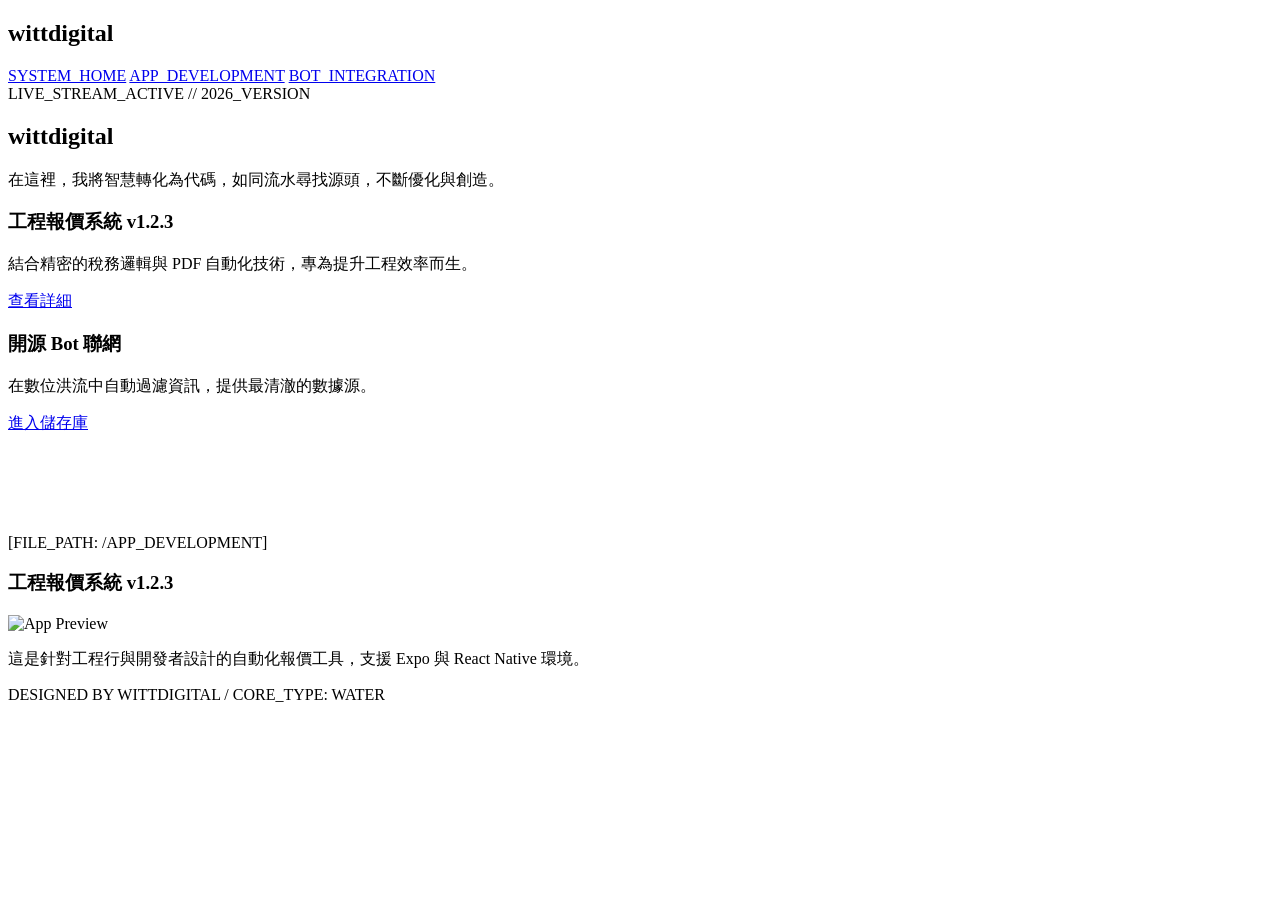
==== index.html @ c6461e24 "Create index.html" ====
<!DOCTYPE html>
<html lang="zh-Hant">
<head>
    <meta charset="UTF-8">
    <meta name="viewport" content="width=device-width, initial-scale=1.0">
    <title>wittdigital // PRECISION_ENGINEERING</title>
    <link rel="stylesheet" href="style.css">
</head>
<body>

    <nav>
        <h1>wittdigital</h1>
        <a href="#home">SYSTEM_HOME</a>
        <a href="#apps">APP_DEVELOPMENT</a>
        <a href="#bots">BOT_INTEGRATION</a>
    </nav>

    <main>
        <section id="home">
            <div class="header-status">LIVE_STREAM_ACTIVE // 2026_VERSION</div>
            <h2 id="typewriter-title"></h2> <p>在這裡，我將智慧轉化為代碼，如同流水尋找源頭，不斷優化與創造。</p>
        </section>

        <div class="project-grid">
            <div class="card">
                <h3>工程報價系統 v1.2.3</h3>
                <p>結合精密的稅務邏輯與 PDF 自動化技術，專為提升工程效率而生。</p>
                <a href="#apps" class="btn">查看詳細</a>
            </div>

            <div class="card">
                <h3>開源 Bot 聯網</h3>
                <p>在數位洪流中自動過濾資訊，提供最清澈的數據源。</p>
                <a href="#" class="btn">進入儲存庫</a>
            </div>
        </div>

        <section id="apps" style="margin-top: 100px;">
            <div class="header-status">[FILE_PATH: /APP_DEVELOPMENT]</div>
            <h3>工程報價系統 v1.2.3</h3>
            <div class="app-screenshot">
                <img src="https://via.placeholder.com/500x300" alt="App Preview" style="width:100%">
            </div>
            <p>這是針對工程行與開發者設計的自動化報價工具，支援 Expo 與 React Native 環境。</p>
        </section>

        <div class="watermark">DESIGNED BY WITTDIGITAL / CORE_TYPE: WATER</div>
    </main>

    <script>
        const text = "wittdigital // PRECISION_ENGINEERING";
        const speed = 100;
        let i = 0;

        function typeWriter() {
            if (i < text.length) {
                document.getElementById("typewriter-title").innerHTML += text.charAt(i);
                i++;
                setTimeout(typeWriter, speed);
            }
        }

        window.onload = typeWriter;
    </script>
</body>
</html>
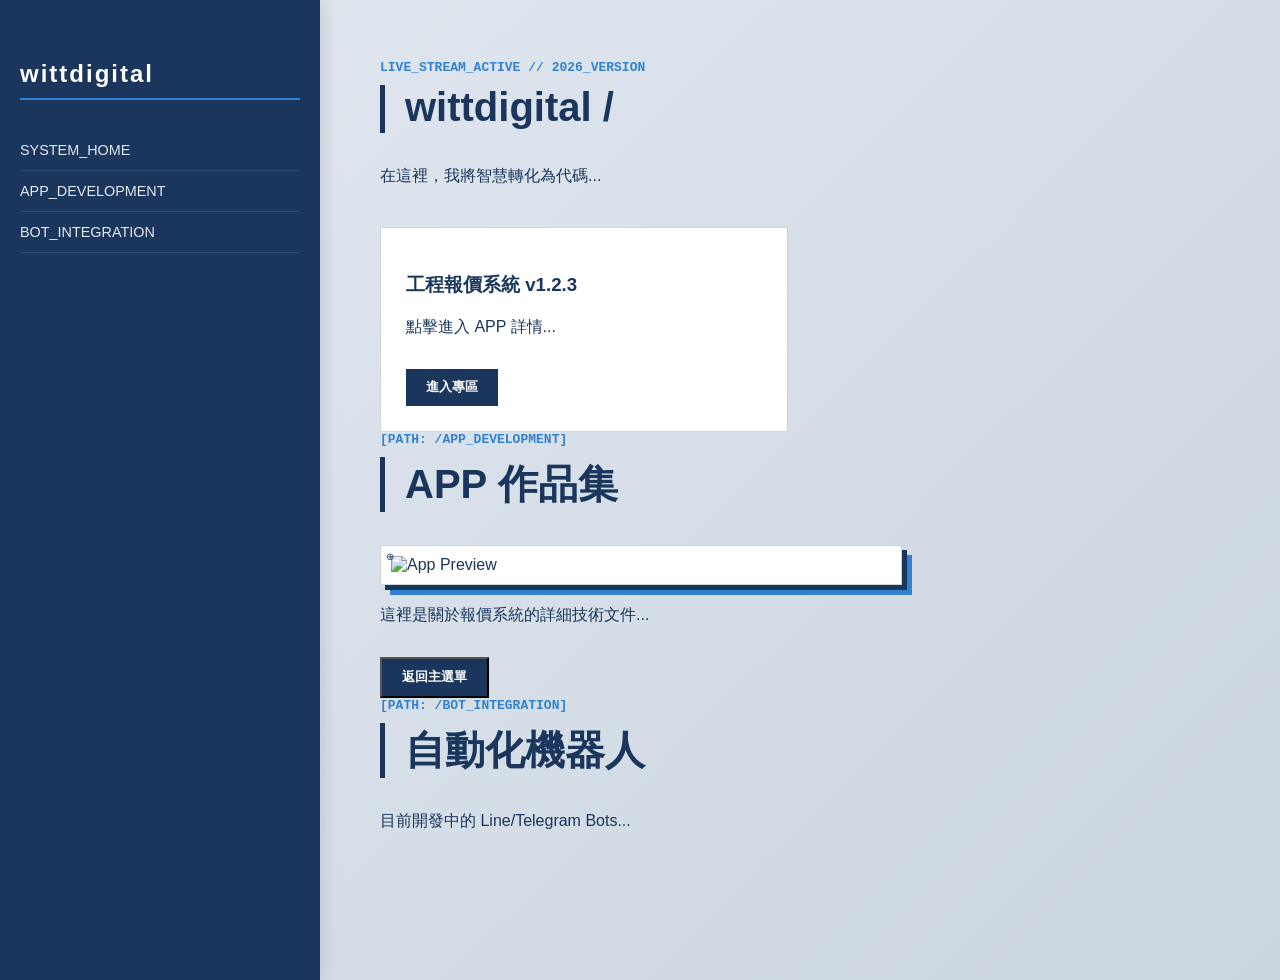
==== commit 271cb71f: "Update index.html" ====
--- a/index.html
+++ b/index.html
@@ -16,51 +16,79 @@
     </nav>
 
     <main>
-        <section id="home">
-            <div class="header-status">LIVE_STREAM_ACTIVE // 2026_VERSION</div>
-            <h2 id="typewriter-title"></h2> <p>在這裡，我將智慧轉化為代碼，如同流水尋找源頭，不斷優化與創造。</p>
-        </section>
-
+    <section id="home" class="page-content active">
+        <div class="header-status">LIVE_STREAM_ACTIVE // 2026_VERSION</div>
+        <h2 id="typewriter-title"></h2>
+        <p>在這裡，我將智慧轉化為代碼...</p>
+        
         <div class="project-grid">
-            <div class="card">
+            <div class="card" onclick="showPage('apps')">
                 <h3>工程報價系統 v1.2.3</h3>
-                <p>結合精密的稅務邏輯與 PDF 自動化技術，專為提升工程效率而生。</p>
-                <a href="#apps" class="btn">查看詳細</a>
-            </div>
-
-            <div class="card">
-                <h3>開源 Bot 聯網</h3>
-                <p>在數位洪流中自動過濾資訊，提供最清澈的數據源。</p>
-                <a href="#" class="btn">進入儲存庫</a>
+                <p>點擊進入 APP 詳情...</p>
+                <span class="btn">進入專區</span>
             </div>
         </div>
+    </section>
 
-        <section id="apps" style="margin-top: 100px;">
-            <div class="header-status">[FILE_PATH: /APP_DEVELOPMENT]</div>
-            <h3>工程報價系統 v1.2.3</h3>
-            <div class="app-screenshot">
-                <img src="https://via.placeholder.com/500x300" alt="App Preview" style="width:100%">
-            </div>
-            <p>這是針對工程行與開發者設計的自動化報價工具，支援 Expo 與 React Native 環境。</p>
-        </section>
+    <section id="apps" class="page-content">
+        <div class="header-status">[PATH: /APP_DEVELOPMENT]</div>
+        <h2>APP 作品集</h2>
+        <div class="app-screenshot">
+            <img src="assets/images/app-v123.jpg" alt="App Preview" style="width:100%">
+        </div>
+        <p>這裡是關於報價系統的詳細技術文件...</p>
+        <button class="btn" onclick="showPage('home')">返回主選單</button>
+    </section>
 
-        <div class="watermark">DESIGNED BY WITTDIGITAL / CORE_TYPE: WATER</div>
-    </main>
+    <section id="bots" class="page-content">
+        <div class="header-status">[PATH: /BOT_INTEGRATION]</div>
+        <h2>自動化機器人</h2>
+        <p>目前開發中的 Line/Telegram Bots...</p>
+    </section>
+</main>
 
     <script>
-        const text = "wittdigital // PRECISION_ENGINEERING";
-        const speed = 100;
-        let i = 0;
+    // 1. 打字機效果
+    const text = "wittdigital // PRECISION_ENGINEERING";
+    let i = 0;
+    function typeWriter() {
+        if (i < text.length) {
+            document.getElementById("typewriter-title").innerHTML += text.charAt(i);
+            i++;
+            setTimeout(typeWriter, 100);
+        }
+    }
 
-        function typeWriter() {
-            if (i < text.length) {
-                document.getElementById("typewriter-title").innerHTML += text.charAt(i);
-                i++;
-                setTimeout(typeWriter, speed);
-            }
+    // 2. 分頁切換功能
+    function showPage(pageId) {
+        // 隱藏所有頁面
+        const pages = document.querySelectorAll('.page-content');
+        pages.forEach(page => page.classList.remove('active'));
+
+        // 顯示指定的頁面
+        const targetPage = document.getElementById(pageId);
+        if (targetPage) {
+            targetPage.classList.add('active');
         }
 
-        window.onload = typeWriter;
-    </script>
+        // 如果回首頁，重啟打字機（可選）
+        if (pageId === 'home') {
+            document.getElementById("typewriter-title").innerHTML = "";
+            i = 0;
+            typeWriter();
+        }
+    }
+
+    // 3. 綁定側邊欄點擊事件
+    document.querySelectorAll('nav a').forEach(link => {
+        link.addEventListener('click', function(e) {
+            e.preventDefault(); // 防止原本的跳轉行為
+            const targetId = this.getAttribute('href').substring(1);
+            showPage(targetId);
+        });
+    });
+
+    window.onload = typeWriter;
+</script>
 </body>
 </html>
--- a/style.css
+++ b/style.css
@@ -0,0 +1,145 @@
+/* 定義你的專屬色號 */
+:root {
+    --navy-blue: #1A365D;      /* 深邃智慧藍 */
+    --platinum-gray: #E2E8F0;  /* 鉑金灰 */
+    --bright-blue: #3182CE;    /* 浚源藍 */
+    --steel-border: #CBD5E0;
+}
+
+html {
+    scroll-behavior: smooth; /* 讓導覽跳轉變平滑 */
+}
+
+body {
+    background: linear-gradient(135deg, #E2E8F0 0%, #CBD5E0 100%);
+    color: var(--navy-blue);
+    font-family: 'Inter', -apple-system, BlinkMacSystemFont, "Segoe UI", Roboto, sans-serif;
+    margin: 0;
+    display: flex;
+    min-height: 100vh;
+}
+
+/* 左側側邊欄 */
+nav {
+    width: 280px;
+    background-color: var(--navy-blue);
+    color: white;
+    padding: 40px 20px;
+    display: flex;
+    flex-direction: column;
+    box-shadow: 4px 0 15px rgba(0,0,0,0.1);
+    position: sticky; /* 讓側邊欄固定 */
+    top: 0;
+    height: 100vh;
+}
+
+nav h1 {
+    font-size: 1.5rem;
+    letter-spacing: 2px;
+    border-bottom: 2px solid var(--bright-blue);
+    padding-bottom: 10px;
+    margin-bottom: 30px;
+}
+
+nav a {
+    color: var(--platinum-gray);
+    text-decoration: none;
+    padding: 12px 0;
+    border-bottom: 1px solid rgba(255,255,255,0.1);
+    transition: 0.3s;
+    font-size: 0.9rem;
+}
+
+nav a:hover {
+    color: var(--bright-blue);
+    padding-left: 10px;
+}
+
+/* 主要內容區 */
+main {
+    flex-grow: 1;
+    padding: 60px;
+    max-width: 1000px;
+}
+
+.header-status {
+    font-family: monospace;
+    color: var(--bright-blue);
+    margin-bottom: 10px;
+    font-weight: bold;
+}
+
+h2 {
+    font-size: 2.5rem;
+    margin-top: 0;
+    border-left: 5px solid var(--navy-blue);
+    padding-left: 20px;
+    min-height: 3rem; /* 預留高度給打字效果 */
+}
+
+.project-grid {
+    display: grid;
+    grid-template-columns: repeat(auto-fill, minmax(300px, 1fr));
+    gap: 25px;
+    margin-top: 40px;
+}
+
+.card {
+    background: white;
+    border: 1px solid var(--steel-border);
+    padding: 25px;
+    position: relative;
+    transition: transform 0.3s, box-shadow 0.3s;
+}
+
+.card:hover {
+    transform: translateY(-5px);
+    box-shadow: 0 10px 20px rgba(26, 54, 93, 0.1);
+    border-color: var(--bright-blue);
+}
+
+.btn {
+    display: inline-block;
+    background-color: var(--navy-blue);
+    color: white;
+    padding: 10px 20px;
+    text-decoration: none;
+    font-size: 0.8rem;
+    font-weight: bold;
+    margin-top: 15px;
+    transition: 0.3s;
+}
+
+.btn:hover {
+    background-color: var(--bright-blue);
+    box-shadow: 0 0 15px rgba(49, 130, 206, 0.5);
+    transform: scale(1.05);
+}
+
+.app-screenshot {
+    width: 100%;
+    max-width: 500px;
+    border: 1px solid var(--steel-border);
+    padding: 10px;
+    background: white;
+    box-shadow: 5px 5px 0px var(--navy-blue), 10px 10px 0px var(--bright-blue);
+    position: relative;
+    margin: 20px 0;
+}
+
+.app-screenshot::before {
+    content: "⊕";
+    position: absolute;
+    top: 5px; left: 5px;
+    color: var(--navy-blue);
+    font-size: 10px;
+}
+
+.watermark {
+    position: fixed;
+    bottom: 20px;
+    right: 20px;
+    font-family: monospace;
+    font-size: 0.7rem;
+    opacity: 0.3;
+}
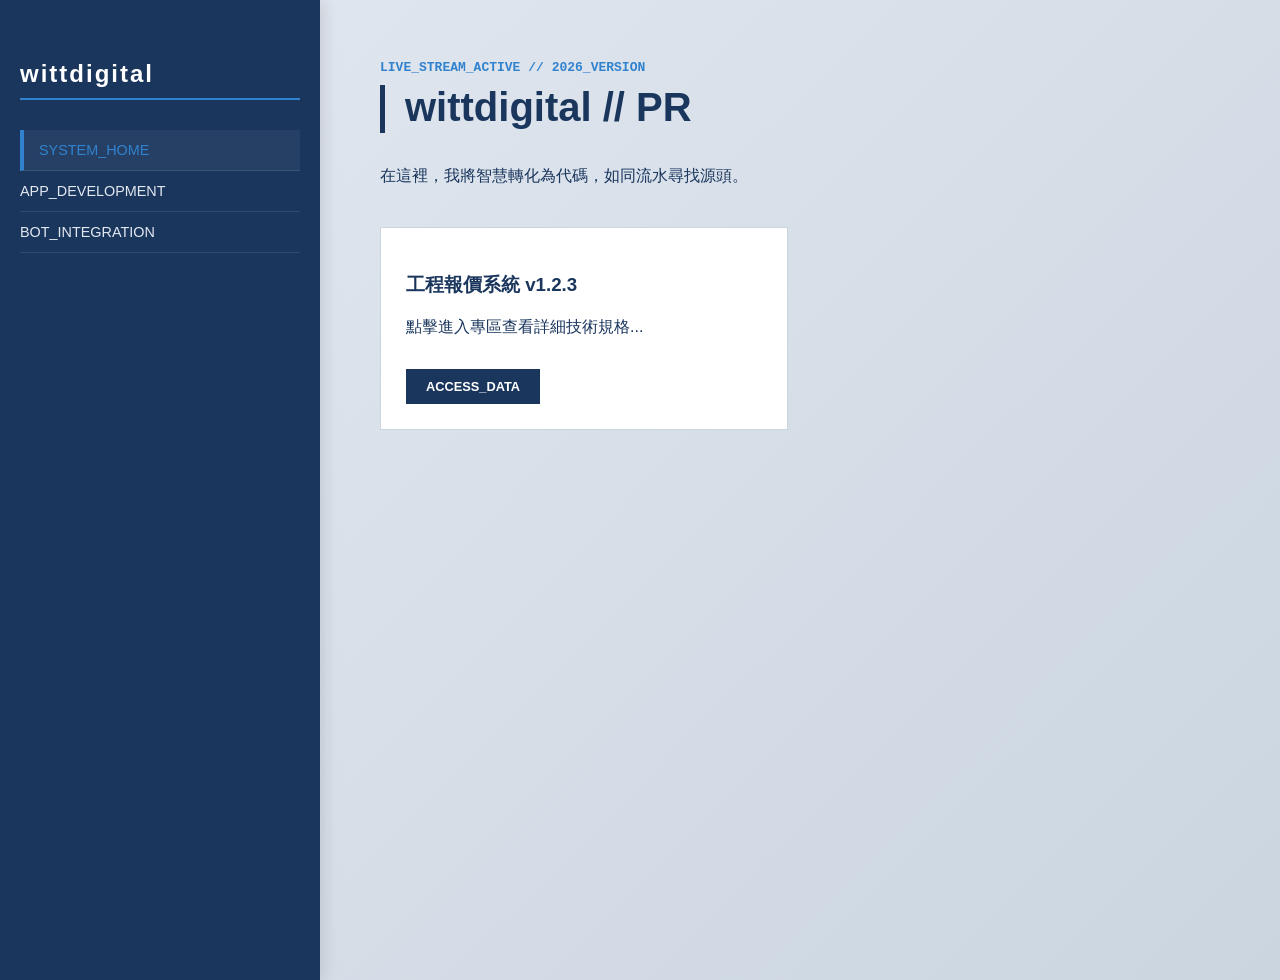
==== commit 9d014c81: "Update index.html" ====
--- a/index.html
+++ b/index.html
@@ -8,24 +8,24 @@
 </head>
 <body>
 
-    <nav>
-        <h1>wittdigital</h1>
-        <a href="#home">SYSTEM_HOME</a>
-        <a href="#apps">APP_DEVELOPMENT</a>
-        <a href="#bots">BOT_INTEGRATION</a>
-    </nav>
+<nav id="main-nav">
+    <h1>wittdigital</h1>
+    <a href="#home" class="current-active" onclick="switchTab('home')">SYSTEM_HOME</a>
+    <a href="#apps" onclick="switchTab('apps')">APP_DEVELOPMENT</a>
+    <a href="#bots" onclick="switchTab('bots')">BOT_INTEGRATION</a>
+</nav>
 
     <main>
     <section id="home" class="page-content active">
         <div class="header-status">LIVE_STREAM_ACTIVE // 2026_VERSION</div>
         <h2 id="typewriter-title"></h2>
-        <p>在這裡，我將智慧轉化為代碼...</p>
+        <p>在這裡，我將智慧轉化為代碼，如同流水尋找源頭。</p>
         
         <div class="project-grid">
-            <div class="card" onclick="showPage('apps')">
+            <div class="card" onclick="switchTab('apps')">
                 <h3>工程報價系統 v1.2.3</h3>
-                <p>點擊進入 APP 詳情...</p>
-                <span class="btn">進入專區</span>
+                <p>點擊進入專區查看詳細技術規格...</p>
+                <span class="btn">ACCESS_DATA</span>
             </div>
         </div>
     </section>
@@ -36,59 +36,61 @@
         <div class="app-screenshot">
             <img src="assets/images/app-v123.jpg" alt="App Preview" style="width:100%">
         </div>
-        <p>這裡是關於報價系統的詳細技術文件...</p>
-        <button class="btn" onclick="showPage('home')">返回主選單</button>
+        <p>這是針對工程開發者設計的報價自動化工具，支援 PDF 生成與稅務計算。</p>
+        <button class="btn" onclick="switchTab('home')">RETURN_TO_DASHBOARD</button>
     </section>
 
     <section id="bots" class="page-content">
         <div class="header-status">[PATH: /BOT_INTEGRATION]</div>
         <h2>自動化機器人</h2>
-        <p>目前開發中的 Line/Telegram Bots...</p>
+        <p>目前正在運行與優化的 Bot 列表...</p>
+        <div class="card">
+            <h3>數據聯網機器人</h3>
+            <p>STATUS: <span style="color: #48BB78;">● ONLINE</span></p>
+        </div>
     </section>
 </main>
 
-    <script>
-    // 1. 打字機效果
-    const text = "wittdigital // PRECISION_ENGINEERING";
-    let i = 0;
-    function typeWriter() {
-        if (i < text.length) {
-            document.getElementById("typewriter-title").innerHTML += text.charAt(i);
-            i++;
-            setTimeout(typeWriter, 100);
+<script>
+    // 1. 打字機效果函數
+    const fullText = "wittdigital // PRECISION_ENGINEERING";
+    let charIndex = 0;
+    
+    function runTypewriter() {
+        const titleElement = document.getElementById("typewriter-title");
+        if (charIndex < fullText.length) {
+            titleElement.innerHTML += fullText.charAt(charIndex);
+            charIndex++;
+            setTimeout(runTypewriter, 80);
         }
     }
 
-    // 2. 分頁切換功能
-    function showPage(pageId) {
-        // 隱藏所有頁面
-        const pages = document.querySelectorAll('.page-content');
-        pages.forEach(page => page.classList.remove('active'));
+    // 2. 分頁切換核心邏輯
+    function switchTab(targetId) {
+        // A. 切換內容顯隱
+        document.querySelectorAll('.page-content').forEach(section => {
+            section.classList.remove('active');
+        });
+        document.getElementById(targetId).classList.add('active');
 
-        // 顯示指定的頁面
-        const targetPage = document.getElementById(pageId);
-        if (targetPage) {
-            targetPage.classList.add('active');
-        }
+        // B. 切換導覽列高亮狀態
+        document.querySelectorAll('nav a').forEach(link => {
+            link.classList.remove('current-active');
+            if(link.getAttribute('href') === '#' + targetId) {
+                link.classList.add('current-active');
+            }
+        });
 
-        // 如果回首頁，重啟打字機（可選）
-        if (pageId === 'home') {
+        // C. 如果回到首頁，重跑打字機
+        if (targetId === 'home') {
             document.getElementById("typewriter-title").innerHTML = "";
-            i = 0;
-            typeWriter();
+            charIndex = 0;
+            runTypewriter();
         }
     }
 
-    // 3. 綁定側邊欄點擊事件
-    document.querySelectorAll('nav a').forEach(link => {
-        link.addEventListener('click', function(e) {
-            e.preventDefault(); // 防止原本的跳轉行為
-            const targetId = this.getAttribute('href').substring(1);
-            showPage(targetId);
-        });
-    });
-
-    window.onload = typeWriter;
+    // 初始啟動
+    window.onload = runTypewriter;
 </script>
 </body>
 </html>
--- a/style.css
+++ b/style.css
@@ -143,3 +143,50 @@
     font-size: 0.7rem;
     opacity: 0.3;
 }
+
+/* 預設隱藏所有頁面 */
+.page-content {
+    display: none;
+    animation: fadeIn 0.5s ease; /* 增加切換時的淡入效果 */
+}
+
+/* 只有帶有 active 類別的頁面才顯示 */
+.page-content.active {
+    display: block;
+}
+
+@keyframes fadeIn {
+    from { opacity: 0; transform: translateY(10px); }
+    to { opacity: 1; transform: translateY(0); }
+}
+
+/* --- 分頁切換核心樣式 --- */
+
+/* 1. 預設隱藏所有區塊 */
+.page-content {
+    display: none; 
+    opacity: 0;
+    transform: translateY(10px);
+    transition: all 0.4s ease-out;
+}
+
+/* 2. 當該區塊有 .active 類別時顯示 */
+.page-content.active {
+    display: block;
+    opacity: 1;
+    transform: translateY(0);
+}
+
+/* 3. 側邊欄目前選中項目的高亮效果 */
+nav a.current-active {
+    color: var(--bright-blue);
+    background: rgba(255, 255, 255, 0.05);
+    border-left: 4px solid var(--bright-blue);
+    padding-left: 15px;
+}
+
+/* 4. 進場動畫：模擬儀器螢幕掃描 */
+@keyframes screenScan {
+    from { opacity: 0; }
+    to { opacity: 1; }
+}
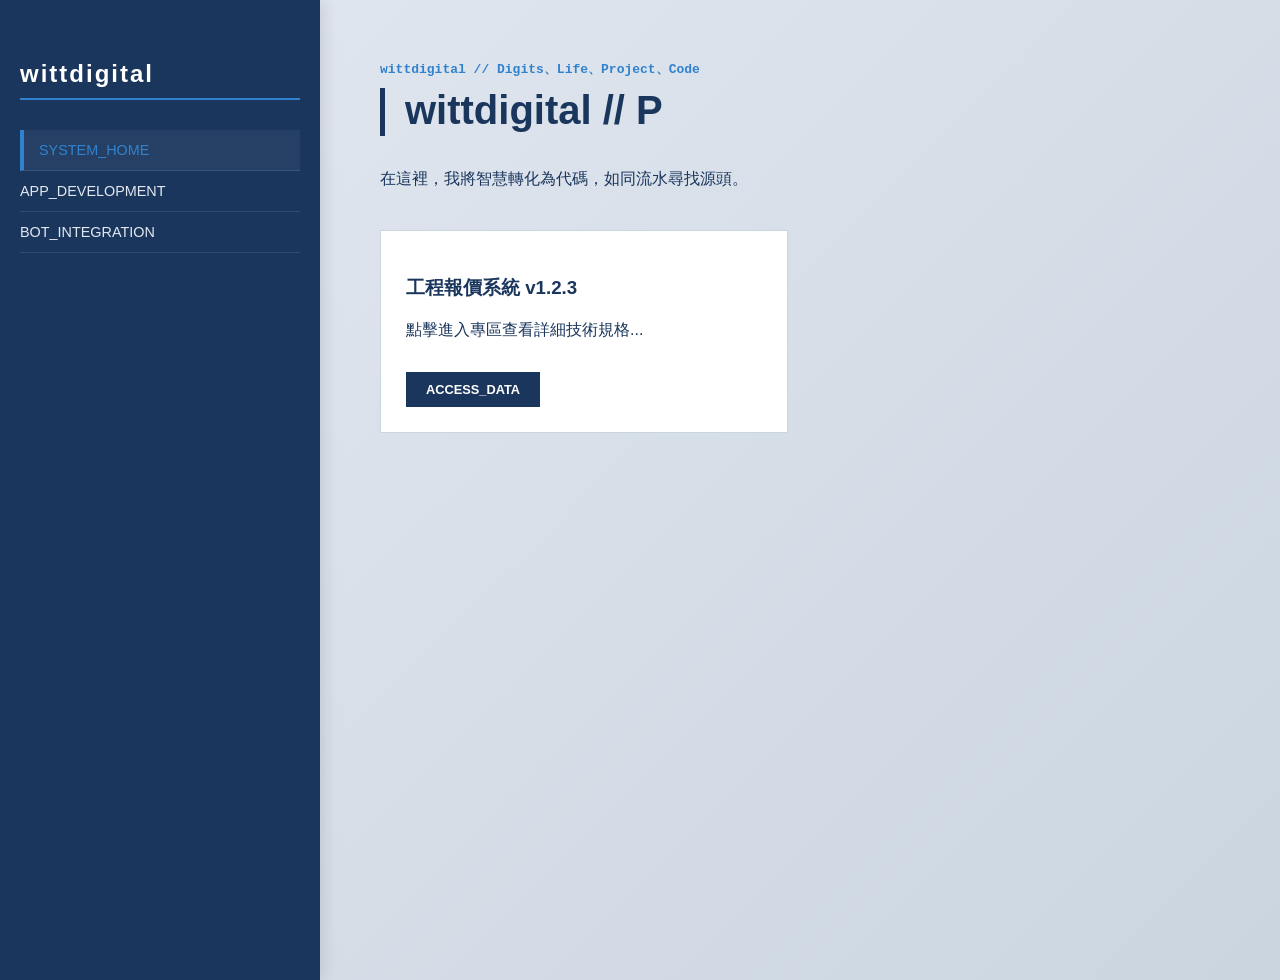
==== commit d6315027: "Update index.html" ====
--- a/index.html
+++ b/index.html
@@ -3,7 +3,7 @@
 <head>
     <meta charset="UTF-8">
     <meta name="viewport" content="width=device-width, initial-scale=1.0">
-    <title>wittdigital // PRECISION_ENGINEERING</title>
+    <title>維特數位生活 Witt3c</title>
     <link rel="stylesheet" href="style.css">
 </head>
 <body>
@@ -17,7 +17,7 @@
 
     <main>
     <section id="home" class="page-content active">
-        <div class="header-status">LIVE_STREAM_ACTIVE // 2026_VERSION</div>
+        <div class="header-status">wittdigital // Digits、Life、Project、Code</div>
         <h2 id="typewriter-title"></h2>
         <p>在這裡，我將智慧轉化為代碼，如同流水尋找源頭。</p>
         
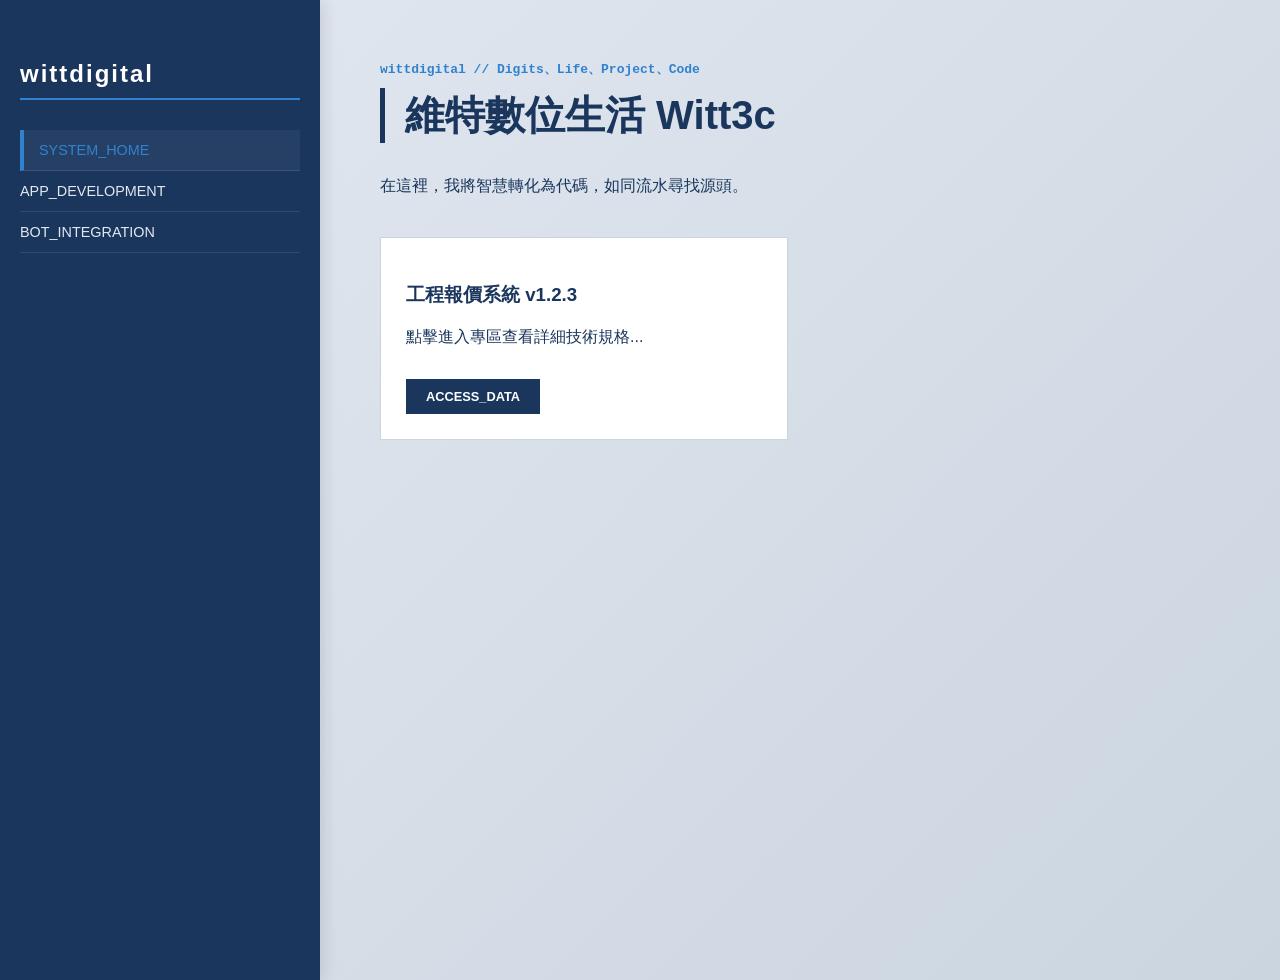
==== commit ccee67af: "Update index.html" ====
--- a/index.html
+++ b/index.html
@@ -53,7 +53,7 @@
 
 <script>
     // 1. 打字機效果函數
-    const fullText = "wittdigital // PRECISION_ENGINEERING";
+    const fullText = "維特數位生活 Witt3c";
     let charIndex = 0;
     
     function runTypewriter() {
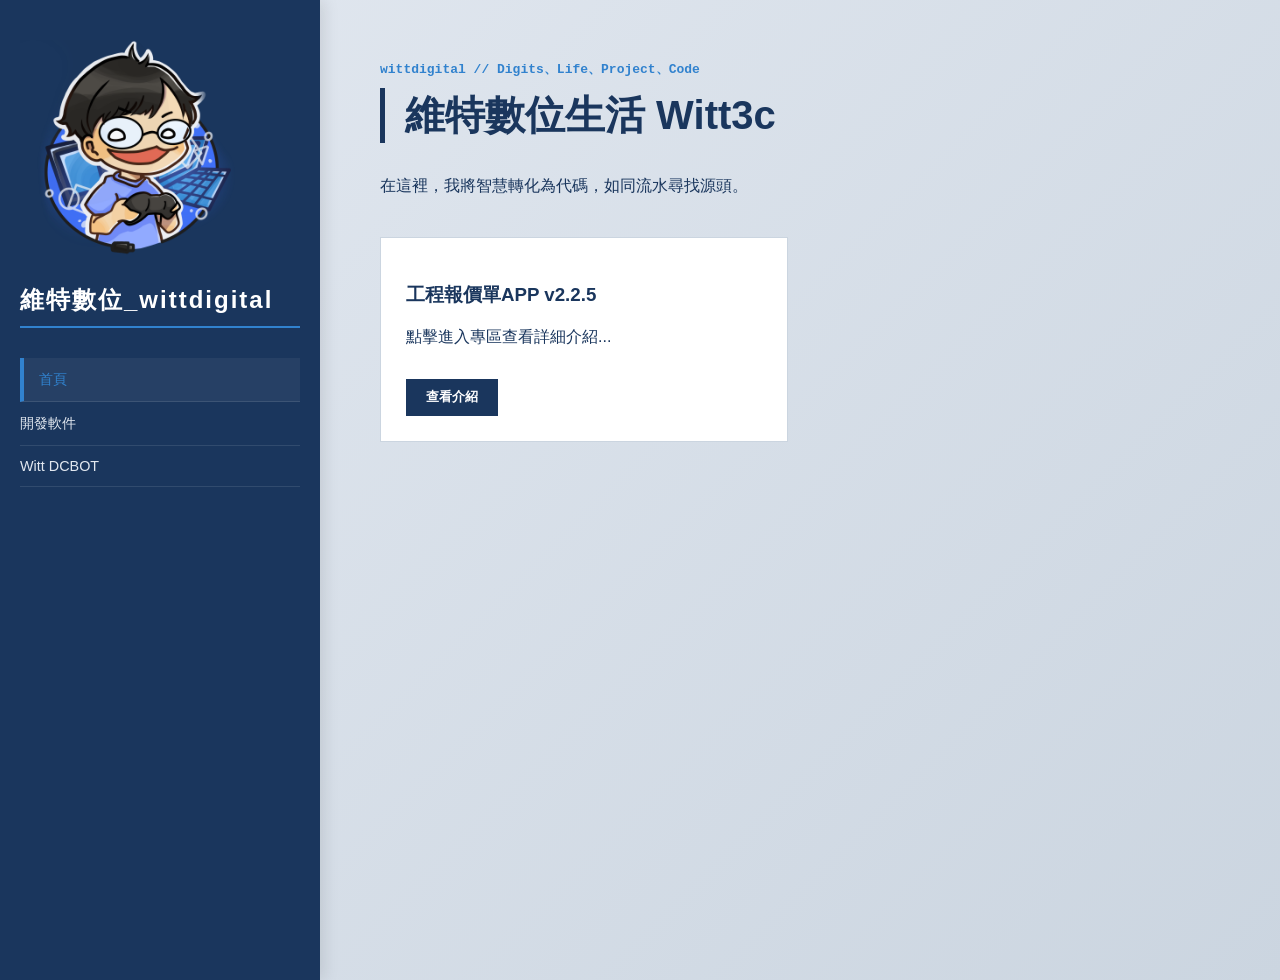
==== commit 5dcc11ea: "Update index.html" ====
--- a/index.html
+++ b/index.html
@@ -9,10 +9,11 @@
 <body>
 
 <nav id="main-nav">
-    <h1>wittdigital</h1>
-    <a href="#home" class="current-active" onclick="switchTab('home')">SYSTEM_HOME</a>
-    <a href="#apps" onclick="switchTab('apps')">APP_DEVELOPMENT</a>
-    <a href="#bots" onclick="switchTab('bots')">BOT_INTEGRATION</a>
+    <img src="assets/images/%E7%B6%AD%E7%89%B9%E6%95%B8%E4%BD%8D.PNG" alt="工程報價系統 v1.2.3" style="width:80%">
+    <h1>維特數位_wittdigital</h1>
+    <a href="#home" class="current-active" onclick="switchTab('home')">首頁</a>
+    <a href="#apps" onclick="switchTab('apps')">開發軟件</a>
+    <a href="#bots" onclick="switchTab('bots')">Witt DCBOT</a>
 </nav>
 
     <main>
@@ -23,9 +24,9 @@
         
         <div class="project-grid">
             <div class="card" onclick="switchTab('apps')">
-                <h3>工程報價系統 v1.2.3</h3>
-                <p>點擊進入專區查看詳細技術規格...</p>
-                <span class="btn">ACCESS_DATA</span>
+                <h3>工程報價單APP v2.2.5</h3>
+                <p>點擊進入專區查看詳細介紹...</p>
+                <span class="btn">查看介紹</span>
             </div>
         </div>
     </section>
